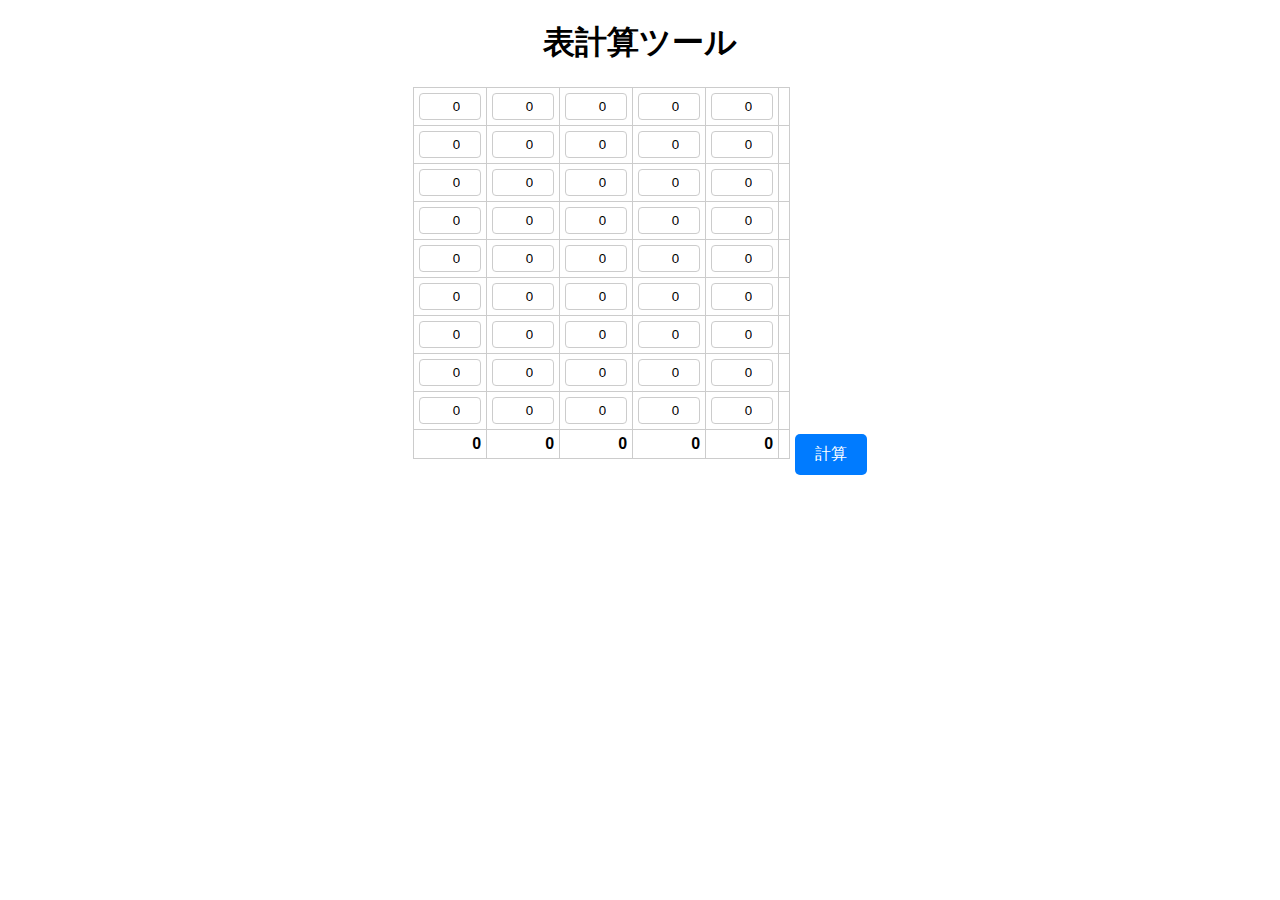
==== index.html @ cfb257a6 "first commit" ====
<!-- Mao Sasakura 2024.11.23 */ -->

<!DOCTYPE html>
<html lang="ja">
<head>
    <meta charset="UTF-8">
    <meta name="viewport" content="width=device-width, initial-scale=1.0">
    <title>表計算ツール</title>
    <link rel="stylesheet" href="css/styles.css">
</head>
<body>
    <h1>表計算ツール</h1>
    <div class="table-container">
        <table id="spreadsheet">
            <tbody>
                <!-- JavaScriptで生成 -->
            </tbody>
        </table>
    </div>
    <button id="calculate-button">計算</button>
    <script src="js/script.js"></script>
</body>
</html>
---- css/styles.css ----
body {
    font-family: Arial, sans-serif;
    text-align: center;
    margin: 20px;
}

.table-container {
    display: inline-block;
    overflow-x: auto;
}

table {
    border-collapse: collapse;
    margin: 0 auto;
}

td, th {
    border: 1px solid #ccc;
    padding: 5px;
    text-align: right;
}

input[type="number"] {
    width: 50px;
    text-align: right;
    border: 1px solid #ccc;
    padding: 5px;
    border-radius: 4px;
}

button {
    margin-top: 20px;
    padding: 10px 20px;
    font-size: 16px;
    cursor: pointer;
    background-color: #007BFF;
    color: white;
    border: none;
    border-radius: 5px;
}

button:hover {
    background-color: #0056b3;
}
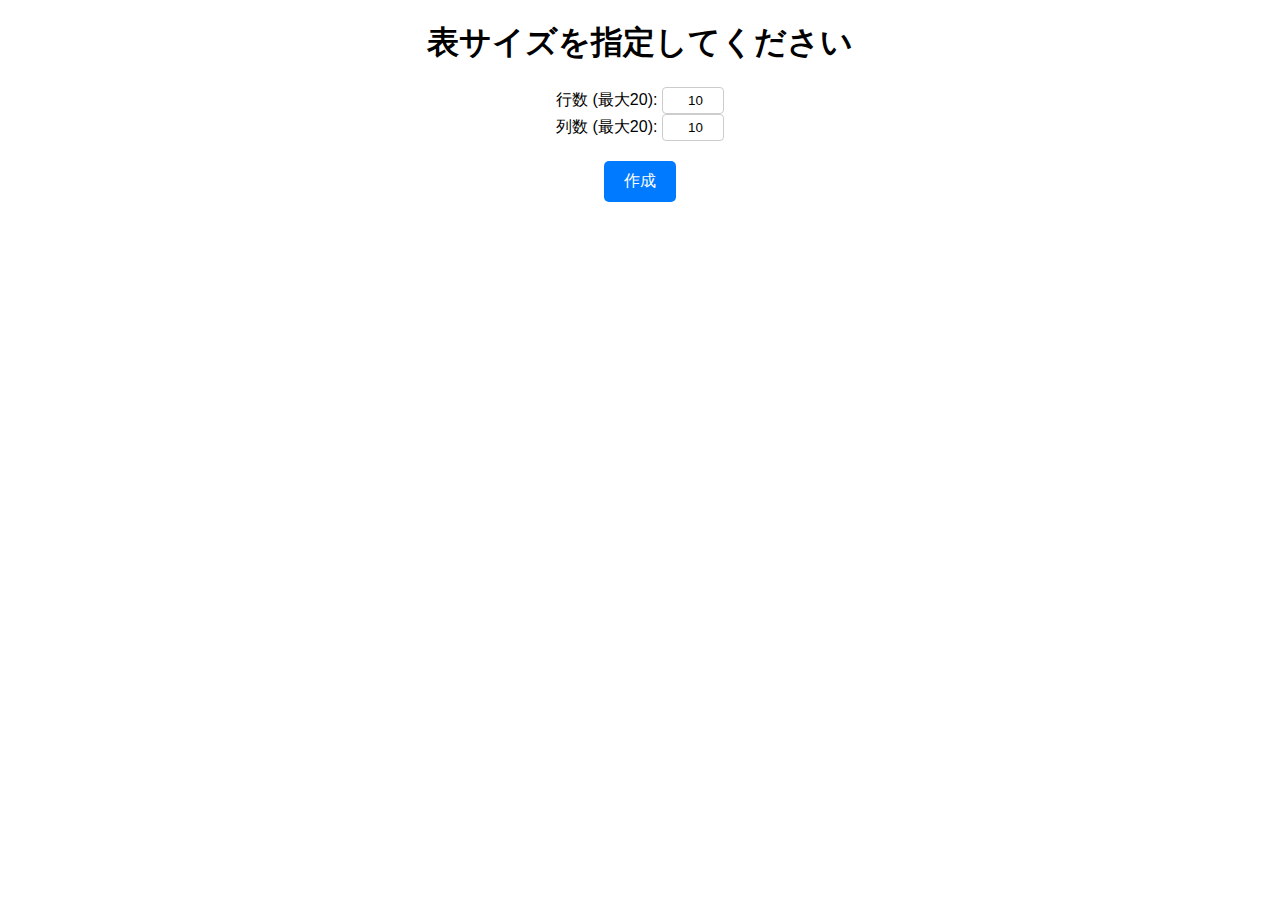
==== commit ac871b8f: "create first page" ====
--- a/index.html
+++ b/index.html
@@ -1,23 +1,39 @@
 <!-- Mao Sasakura 2024.11.23 */ -->
-
+ 
 <!DOCTYPE html>
 <html lang="ja">
 <head>
     <meta charset="UTF-8">
     <meta name="viewport" content="width=device-width, initial-scale=1.0">
-    <title>表計算ツール</title>
+    <title>表サイズ指定</title>
     <link rel="stylesheet" href="css/styles.css">
 </head>
 <body>
-    <h1>表計算ツール</h1>
-    <div class="table-container">
-        <table id="spreadsheet">
-            <tbody>
-                <!-- JavaScriptで生成 -->
-            </tbody>
-        </table>
-    </div>
-    <button id="calculate-button">計算</button>
-    <script src="js/script.js"></script>
+    <h1>表サイズを指定してください</h1>
+    <form id="size-form">
+        <label for="rows">行数 (最大20): </label>
+        <input type="number" id="rows" name="rows" value="10" min="1" max="20" required>
+        <br>
+        <label for="columns">列数 (最大20): </label>
+        <input type="number" id="columns" name="columns" value="10" min="1" max="20" required>
+        <br>
+        <button type="submit">作成</button>
+    </form>
+
+    <script>
+        document.getElementById("size-form").addEventListener("submit", function(event) {
+            event.preventDefault();
+            const rows = document.getElementById("rows").value;
+            const columns = document.getElementById("columns").value;
+
+            // サイズが範囲内であることをチェック
+            if (rows > 0 && rows <= 20 && columns > 0 && columns <= 20) {
+                window.location.href = `table.html?rows=${rows}&columns=${columns}`;
+            } else {
+                alert("行数と列数は1から20の間で指定してください。");
+            }
+        });
+    </script>
 </body>
 </html>
+
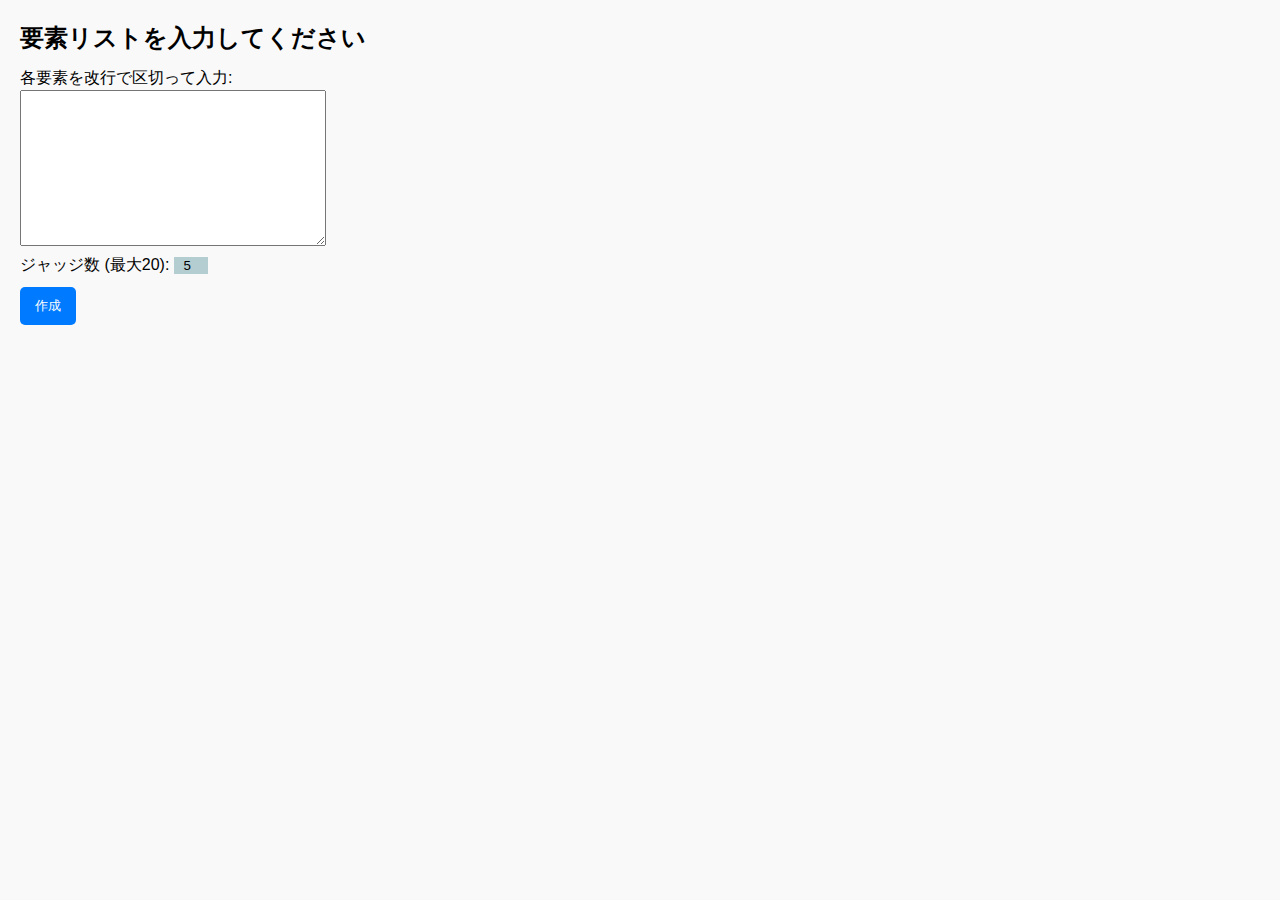
==== commit 52aba05c: "休憩コミット" ====
--- a/index.html
+++ b/index.html
@@ -1,39 +1,41 @@
-<!-- Mao Sasakura 2024.11.23 */ -->
- 
 <!DOCTYPE html>
 <html lang="ja">
 <head>
     <meta charset="UTF-8">
     <meta name="viewport" content="width=device-width, initial-scale=1.0">
-    <title>表サイズ指定</title>
+    <title>要素リスト入力</title>
     <link rel="stylesheet" href="css/styles.css">
 </head>
 <body>
-    <h1>表サイズを指定してください</h1>
-    <form id="size-form">
-        <label for="rows">行数 (最大20): </label>
-        <input type="number" id="rows" name="rows" value="10" min="1" max="20" required>
+    <!-- 初期ページ -->
+    <h1>要素リストを入力してください</h1>
+    <form id="list-form">
+        <label for="element-list">各要素を改行で区切って入力:</label><br>
+        <textarea id="element-list" name="element-list" rows="10" cols="30" required></textarea>
         <br>
-        <label for="columns">列数 (最大20): </label>
-        <input type="number" id="columns" name="columns" value="10" min="1" max="20" required>
+        <label for="columns">ジャッジ数 (最大20): </label>
+        <input type="number" id="columns" name="columns" value="5" min="1" max="20" required>
         <br>
-        <button type="submit">作成</button>
+        <button type="submit">作成</button>        
     </form>
 
     <script>
-        document.getElementById("size-form").addEventListener("submit", function(event) {
+        document.getElementById("list-form").addEventListener("submit", function(event) {
             event.preventDefault();
-            const rows = document.getElementById("rows").value;
-            const columns = document.getElementById("columns").value;
+            const elements = document.getElementById("element-list").value.trim();
+            const columnsCount = document.getElementById("columns").value.trim();
 
-            // サイズが範囲内であることをチェック
-            if (rows > 0 && rows <= 20 && columns > 0 && columns <= 20) {
-                window.location.href = `table.html?rows=${rows}&columns=${columns}`;
+            if (elements) {
+                // クエリパラメータにエンコードしてtable.htmlへ送信
+                const encodedList = encodeURIComponent(elements);
+                const encodedColumns = encodeURIComponent(columnsCount);
+                window.location.href = `table.html?elements=${encodedList}&columns=${encodedColumns}`;
             } else {
-                alert("行数と列数は1から20の間で指定してください。");
+                alert("要素リストと有効なジャッジ数を入力してください。");
             }
         });
     </script>
+
+    <script src="js/script.js"></script>
 </body>
 </html>
-
--- a/css/styles.css
+++ b/css/styles.css
@@ -1,44 +1,58 @@
 body {
     font-family: Arial, sans-serif;
-    text-align: center;
+    line-height: 1.5;
     margin: 20px;
+    padding: 0;
+    background-color: #f9f9f9;
 }
 
-.table-container {
-    display: inline-block;
-    overflow-x: auto;
+h1 {
+    font-size: 1.5rem;
+    margin-bottom: 10px;
 }
 
-table {
-    border-collapse: collapse;
-    margin: 0 auto;
-}
-
-td, th {
-    border: 1px solid #ccc;
-    padding: 5px;
-    text-align: right;
-}
-
-input[type="number"] {
-    width: 50px;
-    text-align: right;
-    border: 1px solid #ccc;
-    padding: 5px;
-    border-radius: 4px;
+textarea {
+    width: 100%;
+    max-width: 300px;
+    height: 150px;
 }
 
 button {
-    margin-top: 20px;
-    padding: 10px 20px;
-    font-size: 16px;
-    cursor: pointer;
+    margin-top: 10px;
+    padding: 10px 15px;
     background-color: #007BFF;
     color: white;
     border: none;
     border-radius: 5px;
+    cursor: pointer;
 }
 
 button:hover {
     background-color: #0056b3;
 }
+
+.table-container {
+    margin-top: 20px;
+}
+
+table {
+    width: 100%;
+    border-collapse: collapse;
+}
+
+td {
+    padding: 5px;
+    border: 1px solid #ddd;
+}
+
+td:first-child {
+    font-weight: bold;
+    background-color: #f1f1f1;
+}
+
+input {
+    width: 30px;
+    text-align: right;
+    border: none;
+    background-color: #b4cdd1;
+}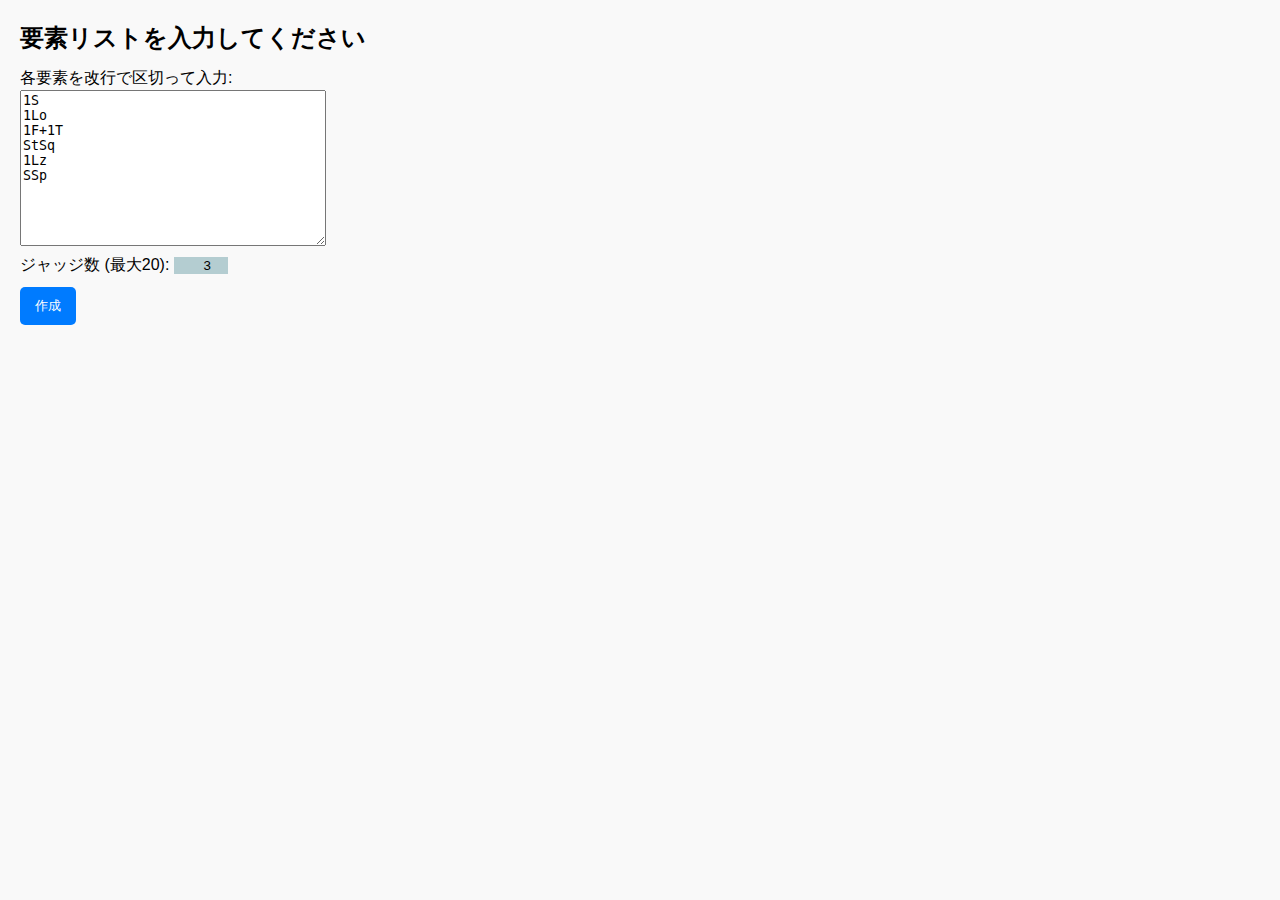
==== commit 1b66b987: "Add default value for element" ====
--- a/index.html
+++ b/index.html
@@ -11,10 +11,10 @@
     <h1>要素リストを入力してください</h1>
     <form id="list-form">
         <label for="element-list">各要素を改行で区切って入力:</label><br>
-        <textarea id="element-list" name="element-list" rows="10" cols="30" required></textarea>
+        <textarea id="element-list" name="element-list" rows="10" cols="30" required>1S\n1T</textarea>
         <br>
         <label for="columns">ジャッジ数 (最大20): </label>
-        <input type="number" id="columns" name="columns" value="5" min="1" max="20" required>
+        <input type="number" id="columns" name="columns" value="3" min="1" max="20" required>
         <br>
         <button type="submit">作成</button>        
     </form>
--- a/css/styles.css
+++ b/css/styles.css
@@ -51,7 +51,7 @@
 }
 
 input {
-    width: 30px;
+    width: 50px;
     text-align: right;
     border: none;
     background-color: #b4cdd1;
